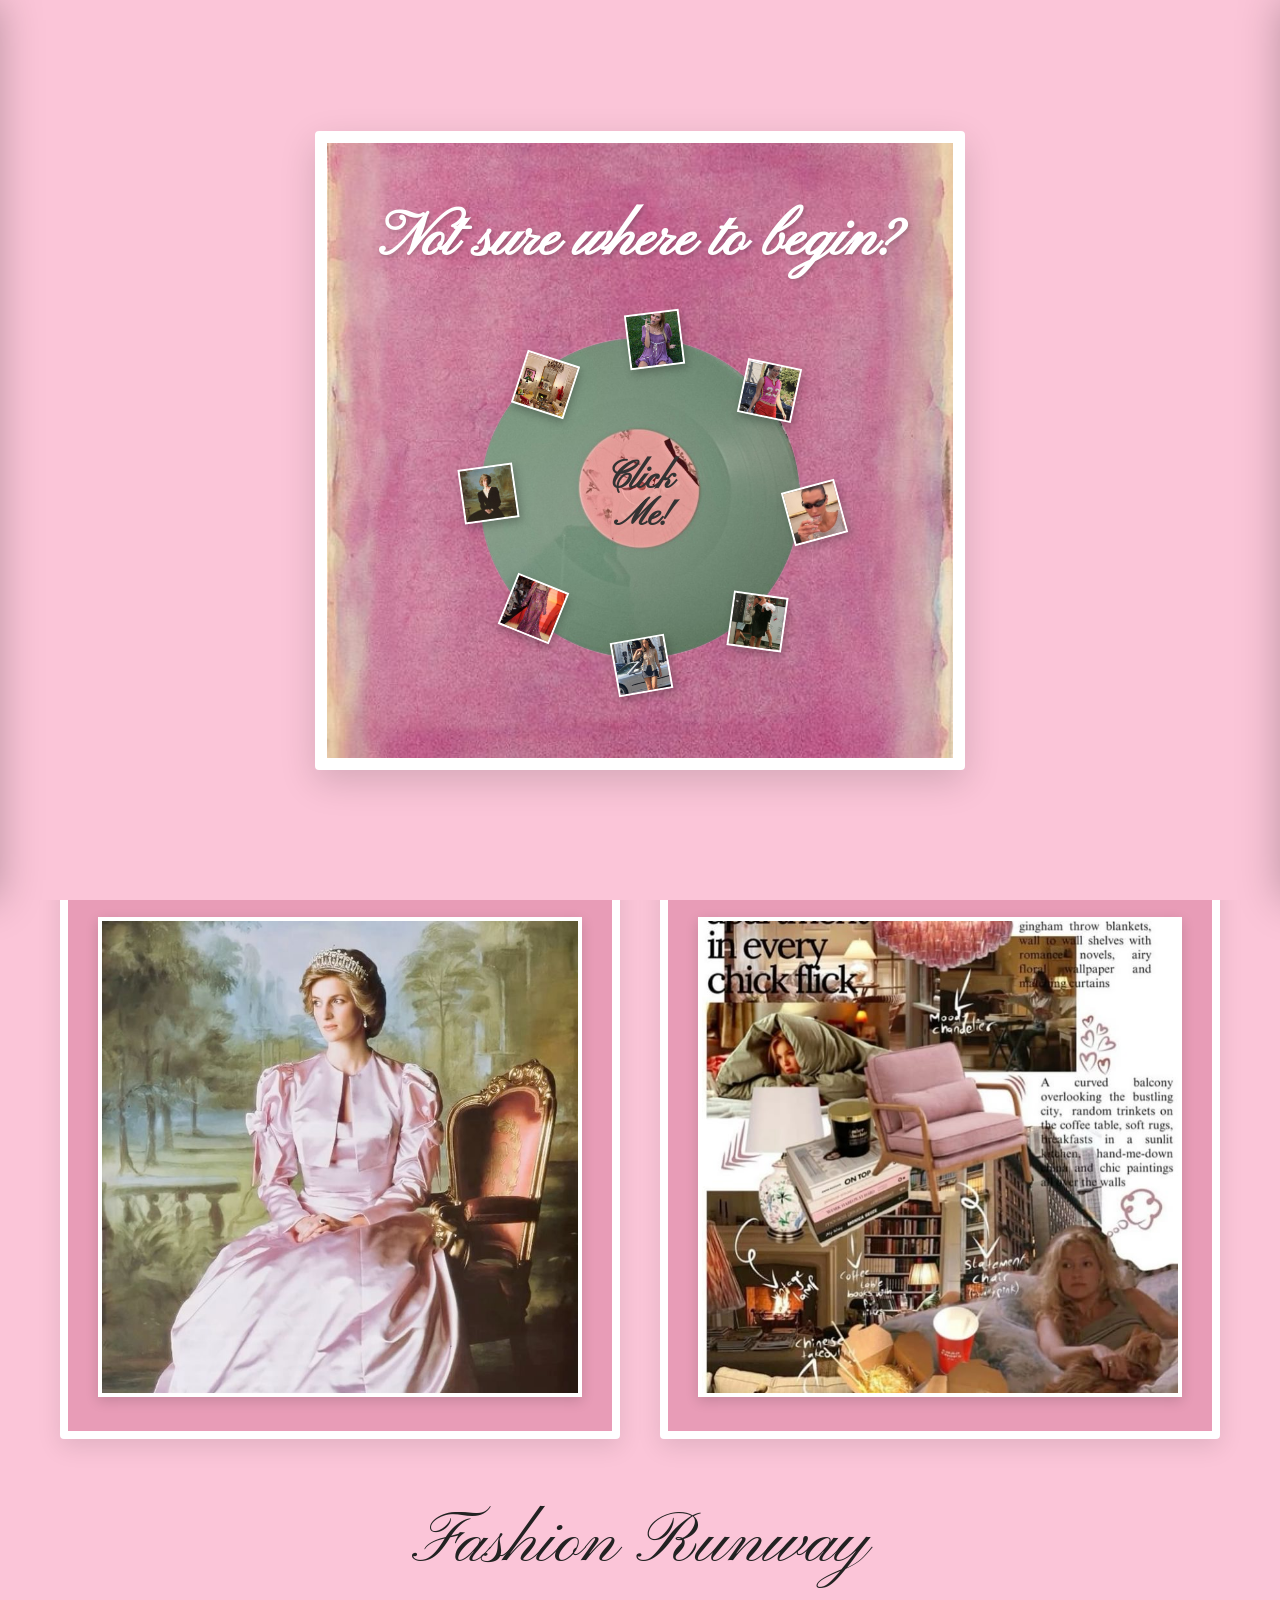
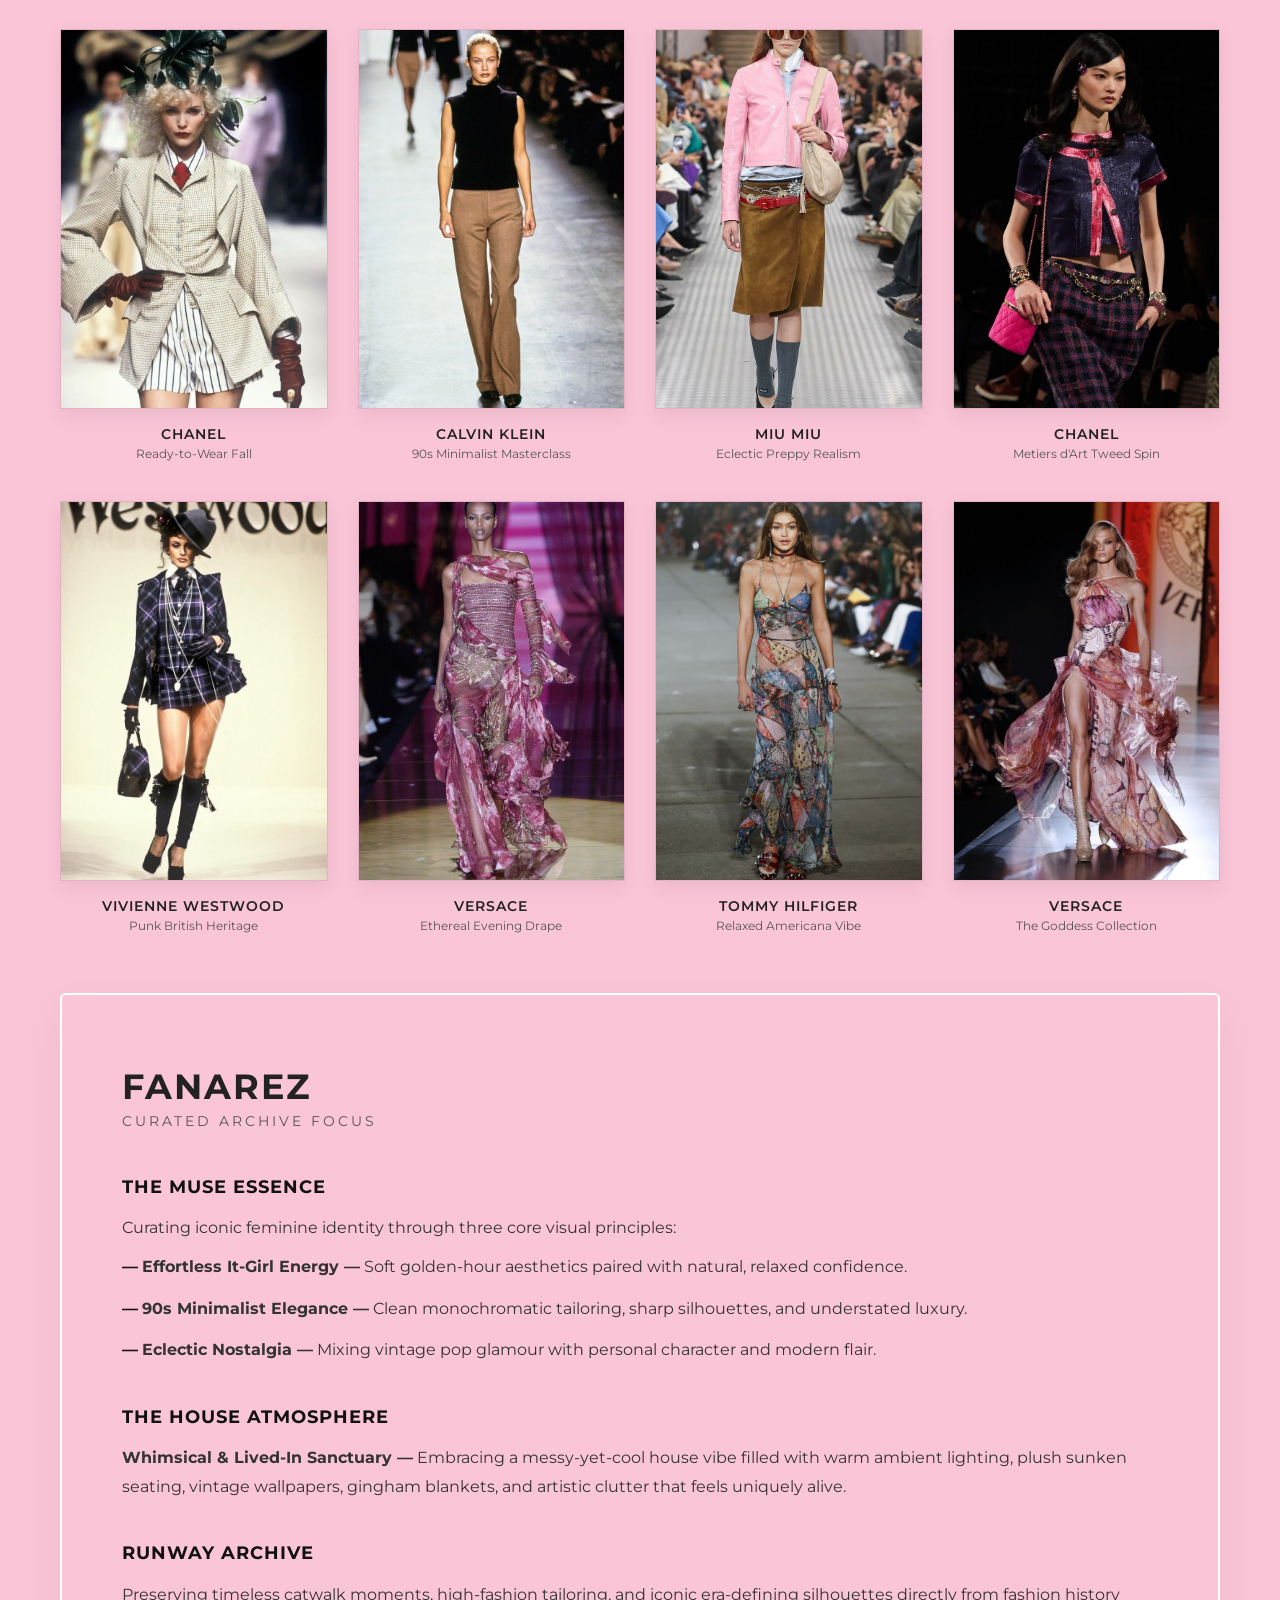
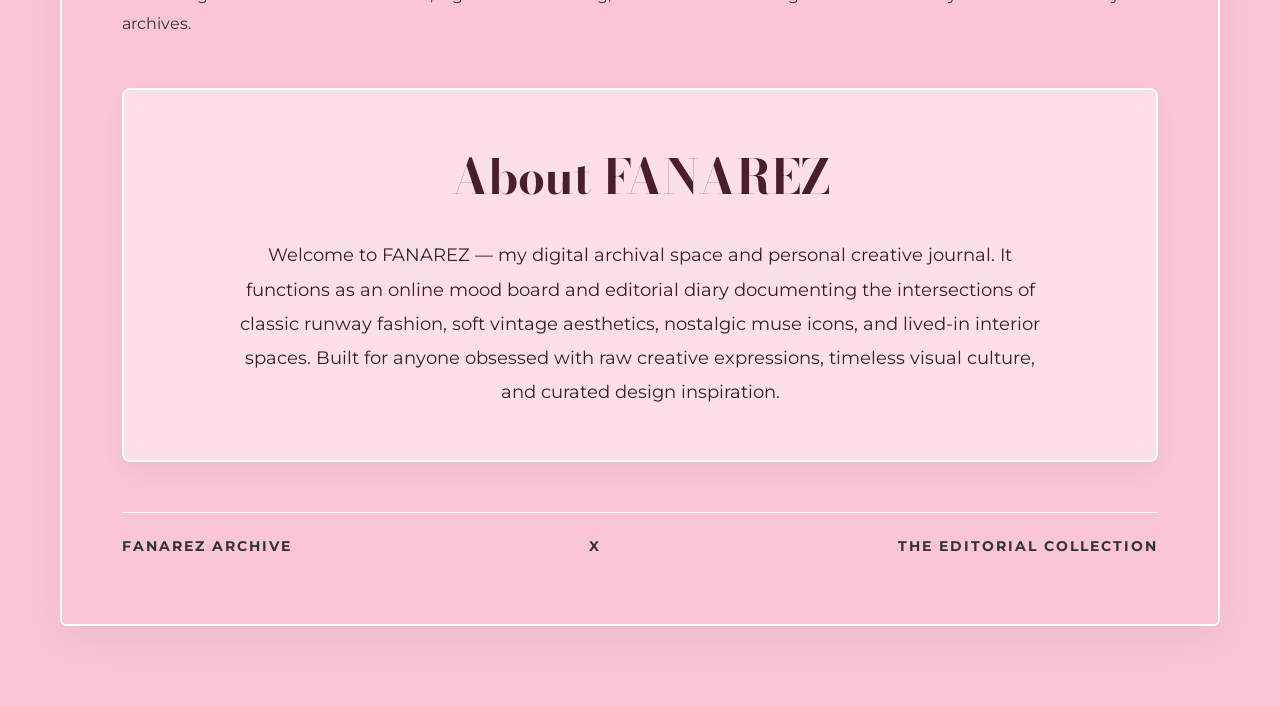
==== index.html @ e303f41b "Add files via upload fanarez website dreamweaver uploaded" ====
<!DOCTYPE html>
<html lang="en">
<head>
    <meta charset="UTF-8">
    <meta name="viewport" content="width=device-width, initial-scale=1.0">
    <title>FANAREZ | RUNWAY COLLECTION</title>
    
    <!-- Google Fonts for Editorial Aesthetic -->
    <link rel="preconnect" href="https://fonts.googleapis.com">
    <link rel="preconnect" href="https://fonts.gstatic.com" crossorigin>
    <link href="https://fonts.googleapis.com/css2?family=Bodoni+Moda:ital,opsz,wght@0,6..96,400;0,6..96,700;1,6..96,400&family=Montserrat:wght@300;400;500;600;700&family=Pinyon+Script&display=swap" rel="stylesheet">

    <style>
        /* ==========================================
           1. CORE STYLES & RESET
        ========================================== */
        * {
            box-sizing: border-box;
            margin: 0;
            padding: 0;
        }

        html {
            scroll-behavior: smooth;
        }

        body {
            background-color: #FBC5D8; /* Theme Pastel Pink */
            font-family: 'Montserrat', sans-serif;
            overflow-x: hidden;
            min-height: 100vh;
        }

        .hidden {
            opacity: 0 !important;
            pointer-events: none !important;
        }

        /* ==========================================
           2. INTRO / LANDING VIEW
        ========================================== */
        #intro-view {
            position: fixed;
            top: 0;
            left: 0;
            width: 100%;
            height: 100vh;
            background-color: #FBC5D8;
            display: flex;
            flex-direction: column;
            justify-content: center;
            align-items: center;
            z-index: 100;
            opacity: 1;
            transition: opacity 0.5s ease;
        }

        .intro-frame {
            background-image: url('img/9.jpg'); 
            background-size: cover;
            background-position: center;
            background-color: #E89CB7; 
            padding: 60px 40px;
            border-radius: 4px;
            box-shadow: 0 12px 36px rgba(0,0,0,0.15);
            text-align: center;
            display: flex;
            flex-direction: column;
            align-items: center;
            max-width: 650px;
            width: 90%;
            border: 12px solid #ffffff; 
        }

        .begin-text {
            font-family: 'Pinyon Script', cursive;
            font-size: 3.8rem;
            color: #ffffff;
            margin-bottom: 20px;
            text-shadow: 2px 2px 4px rgba(0, 0, 0, 0.2);
        }

        .vinyl-wrapper {
            position: relative;
            width: 320px;
            height: 320px;
            margin: 40px 0;
            display: flex;
            justify-content: center;
            align-items: center;
        }

        .vinyl-record-img {
            position: absolute;
            width: 100%;
            height: 100%;
            object-fit: contain;
            z-index: 2;
            pointer-events: none; 
        }

        .click-btn {
            position: absolute;
            z-index: 20; 
            width: 105px;
            height: 105px;
            background-color: transparent; 
            border: none;
            border-radius: 50%;
            font-family: 'Pinyon Script', cursive;
            font-size: 2.3rem;
            color: #333333;
            cursor: pointer;
            display: flex;
            justify-content: center;
            align-items: center;
            line-height: 1;
            font-weight: bold;
            transition: transform 0.2s ease;
        }

        .click-btn:hover {
            transform: scale(1.1) rotate(-5deg);
        }

        .circle-img {
            position: absolute;
            width: 55px; 
            height: 55px;
            object-fit: cover;
            border: 2px solid #ffffff;
            box-shadow: 2px 4px 8px rgba(0,0,0,0.25);
            z-index: 5; 
            pointer-events: none; 
        }

        .pos1 { top: -8%; left: 46%; transform: rotate(-7deg); }
        .pos2 { top: 8%; left: 82%; transform: rotate(12deg); }
        .pos3 { top: 46%; left: 96%; transform: rotate(-15deg); }
        .pos4 { top: 80%; left: 78%; transform: rotate(8deg); }
        .pos5 { top: 94%; left: 42%; transform: rotate(-10deg); }
        .pos6 { top: 76%; left: 8%; transform: rotate(22deg); }
        .pos7 { top: 40%; left: -6%; transform: rotate(-8deg); }
        .pos8 { top: 6%; left: 12%; transform: rotate(18deg); }

        /* ==========================================
           3. HOMEPAGE WEBSITE VIEW
        ========================================== */
        #homepage-view {
            width: 100%;
            max-width: 1200px;
            margin: 0 auto;
            padding: 40px 20px;
        }

        header {
            text-align: center;
            margin-bottom: 30px;
            position: sticky;
            top: 0;
            background-color: rgba(251, 197, 216, 0.95);
            padding: 15px 0;
            z-index: 90;
            backdrop-filter: blur(5px);
        }

        header h1 {
            font-size: 2.2rem;
            letter-spacing: 6px;
            color: #222222;
            margin-bottom: 15px;
            font-weight: 600;
        }

        nav ul {
            list-style: none;
            display: flex;
            justify-content: center;
            gap: 35px;
        }

        nav ul li a {
            text-decoration: none;
            color: #333333;
            font-weight: 600;
            font-size: 1.1rem;
            letter-spacing: 1px;
            transition: opacity 0.2s;
            cursor: pointer;
        }

        nav ul li a:hover {
            opacity: 0.6;
        }

        .slider-container {
            width: 100%;
            aspect-ratio: 16 / 9;
            max-height: 550px;
            overflow: hidden;
            position: relative;
            border: 10px solid #ffffff;
            box-shadow: 0 12px 35px rgba(0,0,0,0.12);
            background-color: #eaeaea;
            margin-top: 10px;
        }

        .slider-wrapper {
            display: flex;
            width: 300%;
            height: 100%;
            transition: transform 0.8s cubic-bezier(0.45, 0, 0.55, 1);
        }

        .slide {
            width: 33.333%;
            height: 100%;
            position: relative;
        }

        .slide img {
            width: 100%;
            height: 100%;
            object-fit: cover;
        }

        .slide-label {
            position: absolute;
            bottom: 30px;
            left: 30px;
            background-color: rgba(255, 255, 255, 0.9);
            padding: 10px 25px;
            font-size: 1.2rem;
            font-weight: 600;
            letter-spacing: 2px;
            color: #222222;
            text-transform: uppercase;
        }

        .slider-arrow {
            position: absolute;
            top: 50%;
            transform: translateY(-50%);
            background: rgba(255,255,255,0.75);
            border: none;
            width: 50px;
            height: 50px;
            border-radius: 50%;
            cursor: pointer;
            font-size: 1.5rem;
            display: flex;
            align-items: center;
            justify-content: center;
            transition: background 0.2s;
            z-index: 5;
        }

        .arrow-left { left: 20px; }
        .arrow-right { right: 20px; }

        /* ==========================================
           4. CHARACTER SELECT BLOCK (MUSE & HOUSE)
        ========================================== */
        .character-select-section {
            display: grid;
            grid-template-columns: 1fr 1fr;
            gap: 40px;
            margin-top: 50px;
            margin-bottom: 20px;
            scroll-margin-top: 100px;
        }

        .preview-box {
            background-color: #E89CB7; 
            border: 8px solid #ffffff;
            border-radius: 4px;
            padding: 30px;
            text-align: center;
            cursor: pointer;
            box-shadow: 0 8px 24px rgba(0,0,0,0.1);
            transition: transform 0.3s cubic-bezier(0.175, 0.885, 0.32, 1.275), box-shadow 0.3s ease;
        }

        .preview-box:hover {
            box-shadow: 0 16px 36px rgba(0,0,0,0.18);
        }
        .preview-box.box-muse:hover {
            transform: scale(1.03) rotate(-1.5deg);
        }
        .preview-box.box-house:hover {
            transform: scale(1.03) rotate(1.5deg);
        }

        .preview-title {
            font-family: 'Pinyon Script', cursive;
            font-size: 4rem;
            color: #ffffff;
            margin-bottom: 20px;
            text-shadow: 1px 2px 3px rgba(0,0,0,0.1);
        }

        .preview-main-img {
            width: 100%;
            height: 480px;
            object-fit: cover;
            border: 4px solid #ffffff;
            box-shadow: 0 4px 12px rgba(0,0,0,0.15);
        }

        /* ==========================================
           5. FASHION RUNWAY CHARACTER SELECTION
        ========================================== */
        .runway-section {
            margin-top: 60px;
            margin-bottom: 60px;
            text-align: center;
            scroll-margin-top: 100px;
        }

        .runway-main-title {
            font-family: 'Pinyon Script', cursive;
            font-size: 4.5rem;
            color: #222222;
            margin-bottom: 40px;
            font-weight: normal;
        }

        .runway-grid {
            display: grid;
            grid-template-columns: repeat(4, 1fr);
            gap: 30px;
            row-gap: 40px;
        }

        .runway-card {
            background-color: transparent;
            cursor: pointer;
            transition: transform 0.4s cubic-bezier(0.25, 1, 0.5, 1);
            position: relative;
        }

        .runway-card img {
            width: 100%;
            height: 380px;
            object-fit: cover;
            border: 1px solid rgba(0,0,0,0.1);
            box-shadow: 0 6px 18px rgba(0,0,0,0.08);
            transition: box-shadow 0.4s ease;
        }

        .runway-card-info {
            margin-top: 12px;
            text-align: center;
        }

        .runway-card-tag {
            font-family: 'Montserrat', sans-serif;
            font-size: 0.9rem;
            font-weight: 600;
            color: #222222;
            letter-spacing: 1px;
            text-transform: uppercase;
        }

        .runway-card-sub {
            font-family: 'Montserrat', sans-serif;
            font-size: 0.75rem;
            color: #555555;
            margin-top: 3px;
        }

        /* Hover animations */
        .runway-grid .runway-card:nth-child(odd):hover {
            transform: translateY(-15px) rotate(-2deg) scale(1.05);
            z-index: 10;
        }
        .runway-grid .runway-card:nth-child(even):hover {
            transform: translateY(-15px) rotate(2deg) scale(1.05);
            z-index: 10;
        }
        .runway-card:hover img {
            box-shadow: 0 20px 38px rgba(0,0,0,0.22);
        }

        /* ==========================================
           6. EDITORIAL CONCEPT SHEET (PINK BG + INSPO STATEMENT)
        ========================================== */
        .editorial-focus-card {
            background-color: #FBC5D8; /* Same background color as theme */
            border: 2px solid #ffffff;
            box-shadow: 0 16px 40px rgba(0,0,0,0.06);
            padding: 70px 60px;
            margin: 60px 0 40px 0;
            color: #222222;
            font-family: 'Montserrat', sans-serif;
            border-radius: 6px;
        }

        .editorial-title-header {
            margin-bottom: 40px;
        }

        .editorial-title-main {
            font-size: 2.2rem;
            font-weight: 700;
            letter-spacing: 2px;
            color: #222222;
            text-transform: uppercase;
        }

        .editorial-title-sub {
            font-size: 0.9rem;
            letter-spacing: 3px;
            color: #555555;
            text-transform: uppercase;
            margin-top: 4px;
        }

        .editorial-section-block {
            margin-bottom: 35px;
            font-size: 1.02rem;
            line-height: 1.8;
            color: #333333;
        }

        .editorial-section-block h4 {
            font-size: 1.15rem;
            font-weight: 700;
            color: #111111;
            margin-bottom: 10px;
            text-transform: uppercase;
            letter-spacing: 1px;
        }

        .editorial-bullets {
            list-style: none;
            margin-top: 10px;
        }

        .editorial-bullets li {
            position: relative;
            padding-left: 20px;
            margin-bottom: 12px;
        }

        .editorial-bullets li::before {
            content: "—";
            position: absolute;
            left: 0;
            color: #111111;
            font-weight: bold;
        }

        /* NEW: ABOUT FANAREZ STATEMENT BLOCK (MATCHING INSPO IMAGE) */
        .about-website-box {
            background-color: rgba(255, 255, 255, 0.45);
            backdrop-filter: blur(8px);
            border: 2px solid #ffffff;
            border-radius: 8px;
            padding: 50px 40px;
            text-align: center;
            margin-top: 50px;
            margin-bottom: 40px;
            box-shadow: 0 10px 25px rgba(0,0,0,0.05);
        }

        .about-website-title {
            font-family: 'Bodoni Moda', serif;
            font-size: 3rem;
            font-weight: 700;
            color: #4A1E2C; /* Elegant deep plum color complementary to pink */
            margin-bottom: 25px;
            letter-spacing: -0.5px;
        }

        .about-website-text {
            font-family: 'Montserrat', sans-serif;
            font-size: 1.1rem;
            color: #3A1C27;
            line-height: 1.95;
            max-width: 820px;
            margin: 0 auto;
            font-weight: 400;
        }

        .editorial-footer-bar {
            display: flex;
            justify-content: space-between;
            align-items: center;
            border-top: 1px solid #ffffff;
            padding-top: 25px;
            margin-top: 50px;
            font-size: 0.85rem;
            font-weight: 700;
            letter-spacing: 2px;
            text-transform: uppercase;
            color: #333333;
        }

        /* ==========================================
           7. POP-UP SLIDER DRAWERS (MUSE & HOUSE)
        ========================================== */
        .pop-drawer {
            position: fixed;
            top: 0;
            width: 420px;
            height: 100vh;
            background-image: url('img/9.jpg');
            background-size: cover;
            background-color: #FBC5D8;
            z-index: 200;
            box-shadow: 0 0 40px rgba(0,0,0,0.25);
            border-top: 12px solid #ffffff;
            border-bottom: 12px solid #ffffff;
            padding: 40px 25px;
            overflow-y: auto;
            transition: transform 0.5s cubic-bezier(0.77, 0, 0.175, 1);
        }

        #drawer-left {
            left: 0;
            border-right: 12px solid #ffffff;
            transform: translateX(-100%);
        }

        #drawer-right {
            right: 0;
            border-left: 12px solid #ffffff;
            transform: translateX(100%);
        }

        .pop-drawer.active {
            transform: translateX(0) !important;
        }

        .drawer-close {
            background: #ffffff;
            border: none;
            width: 35px;
            height: 35px;
            border-radius: 50%;
            font-weight: bold;
            cursor: pointer;
            margin-bottom: 20px;
            float: right;
            box-shadow: 0 2px 6px rgba(0,0,0,0.15);
        }

        .drawer-headline {
            font-family: 'Pinyon Script', cursive;
            font-size: 3rem;
            color: #222222;
            clear: both;
            margin-bottom: 30px;
            border-bottom: 2px dashed rgba(255, 255, 255, 0.5);
            padding-bottom: 10px;
        }

        .drawer-item-card {
            background-color: rgba(255, 255, 255, 0.9);
            border-radius: 4px;
            padding: 15px;
            margin-bottom: 25px;
            box-shadow: 0 4px 12px rgba(0,0,0,0.08);
            text-align: center;
        }

        .drawer-item-card img {
            width: 100%;
            height: 260px;
            object-fit: cover;
            border-radius: 2px;
            margin-bottom: 12px;
        }

        .drawer-item-name {
            font-weight: 600;
            font-size: 1.05rem;
            color: #222222;
            margin-bottom: 4px;
            letter-spacing: 0.5px;
        }

        .drawer-item-desc {
            font-size: 0.88rem;
            color: #666666;
            line-height: 1.4;
        }

        /* ==========================================
           8. EDITORIAL MAGAZINE MODAL POP-UP
        ========================================== */
        .magazine-modal {
            position: fixed;
            top: 0;
            left: 0;
            width: 100vw;
            height: 100vh;
            z-index: 300;
            display: flex;
            align-items: center;
            justify-content: center;
            opacity: 0;
            pointer-events: none;
            transition: opacity 0.4s cubic-bezier(0.25, 1, 0.5, 1);
        }

        .magazine-modal.open {
            opacity: 1;
            pointer-events: auto;
        }

        .magazine-container {
            background-color: #FAF6F0; 
            width: 92%;
            max-width: 1150px;
            height: 85vh;
            max-height: 800px;
            border: 1px solid #dcd1c4;
            box-shadow: 0 30px 70px rgba(0,0,0,0.35);
            position: relative;
            overflow: hidden;
            display: grid;
            grid-template-columns: 1.1fr 1fr;
        }

        .magazine-close-btn {
            position: absolute;
            top: 15px;
            right: 20px;
            background: rgba(0,0,0,0.05);
            border: none;
            font-size: 1.5rem;
            color: #111111;
            width: 40px;
            height: 40px;
            border-radius: 50%;
            cursor: pointer;
            z-index: 50;
            display: flex;
            align-items: center;
            justify-content: center;
            transition: background 0.2s;
        }
        .magazine-close-btn:hover {
            background: rgba(0,0,0,0.1);
        }

        .mag-left-page {
            position: relative;
            width: 100%;
            height: 100%;
            overflow: hidden;
            background-color: #111111;
            border-right: 1px solid rgba(0,0,0,0.1);
        }

        .mag-pic-large {
            width: 100%;
            height: 100%;
            object-fit: cover;
            display: block;
        }

        .mag-right-page {
            height: 100%;
            padding: 50px 45px;
            overflow-y: auto;
            display: flex;
            flex-direction: column;
            justify-content: space-between;
            position: relative;
            background: linear-gradient(to right, rgba(0,0,0,0.04) 0%, rgba(0,0,0,0) 6%);
        }

        .mag-header-meta {
            display: flex;
            justify-content: space-between;
            align-items: center;
            border-bottom: 1px solid #111111;
            padding-bottom: 8px;
            margin-bottom: 30px;
            font-size: 0.72rem;
            letter-spacing: 3px;
            text-transform: uppercase;
            color: #555555;
            font-weight: 600;
        }

        .mag-title-wrapper {
            margin-bottom: 25px;
        }

        .mag-sub-tag {
            font-size: 0.8rem;
            text-transform: uppercase;
            letter-spacing: 4px;
            color: #c58b9d;
            font-weight: 600;
            margin-bottom: 5px;
            display: block;
        }

        .mag-title {
            font-family: 'Bodoni Moda', serif;
            font-weight: 700;
            font-size: 3.4rem;
            color: #111111;
            line-height: 1.05;
            letter-spacing: -1px;
        }

        .mag-text-columns {
            font-family: 'Bodoni Moda', serif;
            font-size: 1.05rem;
            color: #222222;
            line-height: 1.7;
            column-count: 2;
            column-gap: 25px;
            text-align: justify;
            margin-bottom: 30px;
        }

        .mag-text-columns p::first-letter {
            font-family: 'Bodoni Moda', serif;
            font-size: 3.8rem;
            float: left;
            line-height: 0.8;
            padding-top: 4px;
            padding-right: 8px;
            font-weight: 700;
            color: #111111;
        }

        .mag-footer-meta {
            border-top: 1px solid rgba(0,0,0,0.1);
            padding-top: 15px;
            display: flex;
            justify-content: space-between;
            font-size: 0.68rem;
            letter-spacing: 1.5px;
            color: #888888;
            text-transform: uppercase;
        }

        #backdrop-overlay {
            position: fixed;
            top: 0;
            left: 0;
            width: 100vw;
            height: 100vh;
            background: rgba(0, 0, 0, 0.5);
            backdrop-filter: blur(2px);
            z-index: 150;
            display: none;
        }

        @media (max-width: 900px) {
            .runway-grid { grid-template-columns: repeat(2, 1fr); }
            .magazine-container {
                grid-template-columns: 1fr;
                height: 90vh;
                max-height: none;
                overflow-y: auto;
            }
            .mag-left-page { height: 350px; }
            .mag-right-page { height: auto; padding: 30px 25px; }
            .mag-text-columns { column-count: 1; }
            .mag-title { font-size: 2.5rem; }
            .editorial-focus-card { padding: 40px 25px; }
            .about-website-title { font-size: 2.2rem; }
            .about-website-box { padding: 30px 20px; }
        }
    </style>
</head>
<body>

    <!-- SECTION A: THE INTRO / LANDING VIEW -->
    <div id="intro-view">
        <div class="intro-frame">
            <h2 class="begin-text">Not sure where to begin?</h2>
            
            <div class="vinyl-wrapper">
                <img src="img/10.png" alt="Vinyl Green Record" class="vinyl-record-img">
                <button id="clickMe" class="click-btn">Click<br>Me!</button>
                
                <!-- Orbiting Miniatures -->
                <img src="img/1.jpg" alt="pic1" class="circle-img pos1">
                <img src="img/2.jpg" alt="pic2" class="circle-img pos2">
                <img src="img/3.jpg" alt="pic3" class="circle-img pos3">
                <img src="img/4.jpg" alt="pic4" class="circle-img pos4">
                <img src="img/5.jpg" alt="pic5" class="circle-img pos5">
                <img src="img/6.jpg" alt="pic6" class="circle-img pos6">
                <img src="img/7.jpg" alt="pic7" class="circle-img pos7">
                <img src="img/8.jpg" alt="pic8" class="circle-img pos8">
            </div>
        </div>
    </div>


    <!-- SECTION B: MAIN HOMEPAGE VIEW -->
    <div id="homepage-view">
        <header>
            <h1>FANAREZ</h1>
            <nav>
                <ul>
                    <li><a id="homeNavBtn">HOME</a></li>
                    <li><a href="#muse-section">MUSE</a></li>
                    <li><a href="#runway-section">RUNWAY</a></li>
                    <li><a href="#house-section">HOUSE</a></li>
                </ul>
            </nav>
        </header>

        <!-- Main Dynamic Slider Frame -->
        <div class="slider-container">
            <button class="slider-arrow arrow-left" id="prevSlide">&#10094;</button>
            <button class="slider-arrow arrow-right" id="nextSlide">&#10095;</button>
            
            <div class="slider-wrapper" id="sliderWrapper">
                <div class="slide">
                    <img src="img/11.jpg" alt="House Concept Banner">
                    <div class="slide-label">House</div>
                </div>
                <div class="slide">
                    <img src="img/12.jpg" alt="Muse Concept Banner">
                    <div class="slide-label">Muse</div>
                </div>
                <div class="slide">
                    <img src="img/13.jpg" alt="Runway Concept Banner">
                    <div class="slide-label">Runway</div>
                </div>
            </div>
        </div>

        <!-- CHARACTER SELECT BLOCK LINKED BELOW SLIDER -->
        <section class="character-select-section" id="muse-section">
            <div class="preview-box box-muse" id="trigger-muse">
                <h3 class="preview-title">Muse</h3>
                <img src="img/14.jpg" alt="Main Muse Inspo Pic" class="preview-main-img">
            </div>

            <div class="preview-box box-house" id="trigger-house" id="house-section">
                <h3 class="preview-title">House</h3>
                <img src="img/15.jpg" alt="Main House Inspo Pic" class="preview-main-img">
            </div>
        </section>

        <!-- FASHION RUNWAY 8-PICTURE ARCADE GRID -->
        <section class="runway-section" id="runway-section">
            <h2 class="runway-main-title">Fashion Runway</h2>
            
            <div class="runway-grid">
                <!-- Card 1 (31.jpg) -->
                <div class="runway-card" onclick="openMagazine(1)">
                    <img src="img/31.jpg" alt="Chanel Gingham Look">
                    <div class="runway-card-info">
                        <div class="runway-card-tag">Chanel</div>
                        <div class="runway-card-sub">Ready-to-Wear Fall</div>
                    </div>
                </div>

                <!-- Card 2 (30.jpg) -->
                <div class="runway-card" onclick="openMagazine(2)">
                    <img src="img/30.jpg" alt="Calvin Klein Minimalist Look">
                    <div class="runway-card-info">
                        <div class="runway-card-tag">Calvin Klein</div>
                        <div class="runway-card-sub">90s Minimalist Masterclass</div>
                    </div>
                </div>

                <!-- Card 3 (29.jpg) -->
                <div class="runway-card" onclick="openMagazine(3)">
                    <img src="img/29.jpg" alt="Miu Miu Preppy Look">
                    <div class="runway-card-info">
                        <div class="runway-card-tag">Miu Miu</div>
                        <div class="runway-card-sub">Eclectic Preppy Realism</div>
                    </div>
                </div>

                <!-- Card 4 (28.jpg) -->
                <div class="runway-card" onclick="openMagazine(4)">
                    <img src="img/28.jpg" alt="Chanel Cropped Tweed Look">
                    <div class="runway-card-info">
                        <div class="runway-card-tag">Chanel</div>
                        <div class="runway-card-sub">Metiers d'Art Tweed Spin</div>
                    </div>
                </div>

                <!-- Card 5 (27.jpg) -->
                <div class="runway-card" onclick="openMagazine(5)">
                    <img src="img/27.jpg" alt="Vivienne Westwood Tartan Look">
                    <div class="runway-card-info">
                        <div class="runway-card-tag">Vivienne Westwood</div>
                        <div class="runway-card-sub">Punk British Heritage</div>
                    </div>
                </div>

                <!-- Card 6 (19.jpg) -->
                <div class="runway-card" onclick="openMagazine(6)">
                    <img src="img/19.jpg" alt="Versace Chiffon Look">
                    <div class="runway-card-info">
                        <div class="runway-card-tag">Versace</div>
                        <div class="runway-card-sub">Ethereal Evening Drape</div>
                    </div>
                </div>

                <!-- Card 7 (21.jpg) -->
                <div class="runway-card" onclick="openMagazine(7)">
                    <img src="img/21.jpg" alt="Tommy Hilfiger Patchwork Look">
                    <div class="runway-card-info">
                        <div class="runway-card-tag">Tommy Hilfiger</div>
                        <div class="runway-card-sub">Relaxed Americana Vibe</div>
                    </div>
                </div>

                <!-- Card 8 (32.jpg) -->
                <div class="runway-card" onclick="openMagazine(8)">
                    <img src="img/32.jpg" alt="Versace Silk Gown Look">
                    <div class="runway-card-info">
                        <div class="runway-card-tag">Versace</div>
                        <div class="runway-card-sub">The Goddess Collection</div>
                    </div>
                </div>
            </div>
        </section>

        <!-- EDITORIAL CONCEPT SHEET SECTION -->
        <section class="editorial-focus-card">
            <div class="editorial-title-header">
                <h2 class="editorial-title-main">FANAREZ</h2>
                <div class="editorial-title-sub">CURATED ARCHIVE FOCUS</div>
            </div>

            <!-- Muse Summary -->
            <div class="editorial-section-block">
                <h4>THE MUSE ESSENCE</h4>
                <p>Curating iconic feminine identity through three core visual principles:</p>
                <ul class="editorial-bullets">
                    <li><strong>Effortless It-Girl Energy —</strong> Soft golden-hour aesthetics paired with natural, relaxed confidence.</li>
                    <li><strong>90s Minimalist Elegance —</strong> Clean monochromatic tailoring, sharp silhouettes, and understated luxury.</li>
                    <li><strong>Eclectic Nostalgia —</strong> Mixing vintage pop glamour with personal character and modern flair.</li>
                </ul>
            </div>

            <!-- House Inspo Summary -->
            <div class="editorial-section-block">
                <h4>THE HOUSE ATMOSPHERE</h4>
                <p><strong>Whimsical & Lived-In Sanctuary —</strong> Embracing a messy-yet-cool house vibe filled with warm ambient lighting, plush sunken seating, vintage wallpapers, gingham blankets, and artistic clutter that feels uniquely alive.</p>
            </div>

            <!-- Runway Archive Summary (NO TAGS OR HASHTAGS) -->
            <div class="editorial-section-block">
                <h4>RUNWAY ARCHIVE</h4>
                <p>Preserving timeless catwalk moments, high-fashion tailoring, and iconic era-defining silhouettes directly from fashion history archives.</p>
            </div>

            <!-- ABOUT FANAREZ STATEMENT BOX (BASED ON YOUR INSPO PHOTO) -->
            <div class="about-website-box">
                <h3 class="about-website-title">About FANAREZ</h3>
                <p class="about-website-text">
                    Welcome to FANAREZ — my digital archival space and personal creative journal. It functions as an online mood board and editorial diary documenting the intersections of classic runway fashion, soft vintage aesthetics, nostalgic muse icons, and lived-in interior spaces. Built for anyone obsessed with raw creative expressions, timeless visual culture, and curated design inspiration.
                </p>
            </div>

            <!-- Bottom Editorial Credit Signature -->
            <div class="editorial-footer-bar">
                <span>FANAREZ ARCHIVE</span>
                <span>X</span>
                <span>THE EDITORIAL COLLECTION</span>
            </div>
        </section>
    </div>

    <!-- BACKDROP OVERLAY -->
    <div id="backdrop-overlay"></div>

    <!-- Left Drawer Pop-up: Muses Display List -->
    <div class="pop-drawer" id="drawer-left">
        <button class="drawer-close" id="close-left">&times;</button>
        <h3 class="drawer-headline">The Muses</h3>
        <div class="drawer-item-card">
            <img src="img/5.jpg" alt="Cindy Kimberly">
            <h4 class="drawer-item-name">Cindy Kimberly</h4>
            <p class="drawer-item-desc">Effortless it-girl energy with a dreamy, golden-hour aesthetic.</p>
        </div>
        <div class="drawer-item-card">
            <img src="img/7.jpg" alt="Princess Diana">
            <h4 class="drawer-item-name">Princess Diana</h4>
            <p class="drawer-item-desc">Timeless class, iconic street style, and pure royal grace.</p>
        </div>
        <div class="drawer-item-card">
            <img src="img/33.jpg" alt="Carolyn Bessette">
            <h4 class="drawer-item-name">Carolyn Bessette</h4>
            <p class="drawer-item-desc">Ultimate 90s minimalism. Clean silhouettes and chic simplicity.</p>
        </div>
        <div class="drawer-item-card">
            <img src="img/2.jpg" alt="Addison Rae">
            <h4 class="drawer-item-name">Addison Rae</h4>
            <p class="drawer-item-desc">Modern pop glamour mixed with playful retro fashion vibes.</p>
        </div>
    </div>

    <!-- Right Drawer Pop-up: House Inspiration Display List -->
    <div class="pop-drawer" id="drawer-right">
        <button class="drawer-close" id="close-right">&times;</button>
        <h3 class="drawer-headline">House Inspo</h3>
        <div class="drawer-item-card">
            <img src="img/8.jpg" alt="Gorgeous Closet">
            <h4 class="drawer-item-name">Gorgeous Closet</h4>
            <p class="drawer-item-desc">A moody, dream wardrobe room filled with warm ambient lighting.</p>
        </div>
        <div class="drawer-item-card">
            <img src="img/16.jpg" alt="Stunning Living Room">
            <h4 class="drawer-item-name">Stunning Living Room</h4>
            <p class="drawer-item-desc">Plush sunken seating arrangement layered with soft chic textures.</p>
        </div>
        <div class="drawer-item-card">
            <img src="img/18.jpg" alt="Cozy Bedroom">
            <h4 class="drawer-item-name">Cozy Bedroom</h4>
            <p class="drawer-item-desc">Charming wallpaper, vintage trinkets, and warm gingham blankets.</p>
        </div>
        <div class="drawer-item-card">
            <img src="img/17.jpg" alt="Living Room">
            <h4 class="drawer-item-name">Living Room</h4>
            <p class="drawer-item-desc">Retro chic setups with custom pastel accents and sunlit spaces.</p>
        </div>
    </div>

    <!-- EDITORIAL MAGAZINE SPREAD MODAL POPUP -->
    <div class="magazine-modal" id="magazineModal">
        <div class="magazine-container">
            <button class="magazine-close-btn" id="closeMagazine">&times;</button>
            
            <!-- Left Page: Visual Showcase -->
            <div class="mag-left-page">
                <img src="img/31.jpg" alt="Featured Editorial Large" class="mag-pic-large" id="magImgLarge">
            </div>

            <!-- Right Page: Editorial Content -->
            <div class="mag-right-page">
                <div class="mag-header-meta">
                    <span>FANAREZ EDITORIAL</span>
                    <span id="magIssueNum">ISSUE NO. 04</span>
                </div>
                
                <div class="mag-title-wrapper">
                    <span class="mag-sub-tag" id="magSubTag">RUNWAY IN FOCUS</span>
                    <h2 class="mag-title" id="magTitle">Chanel</h2>
                </div>
                
                <div class="mag-text-columns" id="magText"></div>

                <div class="mag-footer-meta">
                    <span>VOL. XXVI // MC112</span>
                    <span>PAGE 47</span>
                </div>
            </div>
        </div>
    </div>

    <!-- JAVASCRIPT SYSTEM ENGINE -->
    <script>
        // --- 1. View Transition Controller ---
        const clickMeBtn = document.getElementById('clickMe');
        const homeNavBtn = document.getElementById('homeNavBtn');
        const introView = document.getElementById('intro-view');

        clickMeBtn.addEventListener('click', () => {
            introView.classList.add('hidden');
            setTimeout(() => { introView.style.display = 'none'; }, 500);
        });

        homeNavBtn.addEventListener('click', (e) => {
            e.preventDefault();
            introView.style.display = 'flex';
            requestAnimationFrame(() => { introView.classList.remove('hidden'); });
        });

        // --- 2. Dynamic Header Slider Engine ---
        const wrapper = document.getElementById('sliderWrapper');
        const prevBtn = document.getElementById('prevSlide');
        const nextBtn = document.getElementById('nextSlide');
        let currentIdx = 0;
        const totalSlides = 3;

        function updateSliderPosition() { wrapper.style.transform = `translateX(-${currentIdx * 33.333}%)`; }

        nextBtn.addEventListener('click', () => { currentIdx = (currentIdx + 1) % totalSlides; updateSliderPosition(); });
        prevBtn.addEventListener('click', () => { currentIdx = (currentIdx - 1 + totalSlides) % totalSlides; updateSliderPosition(); });
        setInterval(() => { currentIdx = (currentIdx + 1) % totalSlides; updateSliderPosition(); }, 4000);

        // --- 3. Drawer Pop-Up Controller Engine ---
        const triggerMuse = document.getElementById('trigger-muse');
        const triggerHouse = document.getElementById('trigger-house');
        const drawerLeft = document.getElementById('drawer-left');
        const drawerRight = document.getElementById('drawer-right');
        const closeLeft = document.getElementById('close-left');
        const closeRight = document.getElementById('close-right');
        const overlay = document.getElementById('backdrop-overlay');

        triggerMuse.addEventListener('click', () => {
            drawerLeft.classList.add('active');
            overlay.style.display = 'block';
        });

        triggerHouse.addEventListener('click', () => {
            drawerRight.classList.add('active');
            overlay.style.display = 'block';
        });

        function closeAllDrawers() {
            drawerLeft.classList.remove('active');
            drawerRight.classList.remove('active');
            overlay.style.display = 'none';
            document.getElementById('magazineModal').classList.remove('open');
        }

        closeLeft.addEventListener('click', closeAllDrawers);
        closeRight.addEventListener('click', closeAllDrawers);
        overlay.addEventListener('click', closeAllDrawers);

        // --- 4. Magazine Editorial Interactive Dataset Matrix ---
        const magazineData = {
            1: {
                title: "Chanel",
                subTag: "FALL READY-TO-WEAR",
                issue: "ISSUE NO. 12",
                largeImg: "img/31.jpg",
                text: "Subverting traditional menswear rules, this season places an oversized neutral gingham blazer over matching vertical-striped dynamic shorts. The aesthetic is accentuated by tailored leather gloves and a striking avant-garde woodland leaf headpiece that perfectly captures Karl Lagerfeld's whimsical, signature runway design flair."
            },
            2: {
                title: "Calvin Klein",
                subTag: "MINIMALIST ERA",
                issue: "ISSUE NO. 09",
                largeImg: "img/30.jpg",
                text: "An absolute masterclass in 90s minimalism and effortless clean lines. This presentation showcases supermodel Carolyn Murphy walking a stripped-back profile look consisting of an elegant sleeveless knit black turtleneck paired seamlessly with structural taupe trousers. It stands grounded deeply in premium textiles and sleek silhouettes free from unnecessary noise."
            },
            3: {
                title: "Miu Miu",
                subTag: "PREPPY REALISM",
                issue: "ISSUE NO. 14",
                largeImg: "img/29.jpg",
                text: "Playful preppy styling rules get completely mixed up with unexpected, high-contrast textures on the runway. A glossy, bubblegum-pink patent leather zip-jacket breaks up the structure of a raw brown suede wrap skirt. The styling profile is accented beautifully with vintage statement gemstone belts, oversized tortoiseshell eyewear, high knit socks, and sharp pointed-toe pumps."
            },
            4: {
                title: "Chanel",
                subTag: "MÉTIERS D'ART",
                issue: "ISSUE NO. 21",
                largeImg: "img/28.jpg",
                text: "Reimagining heritage tweed elements into a modern youth capsule. This presentation infuses vibrant glamour by tailoring a shimmering navy cropped knit button-down beautifully framed with rich metallic pink trim borders. The look is layered with signature multi-strand gold waist chains, bold cuff bracelets, and a coordinating hot pink quilted mini bag."
            },
            5: {
                title: "Vivienne Westwood",
                subTag: "BRITISH HERITAGE",
                issue: "ISSUE NO. 07",
                largeImg: "img/27.jpg",
                text: "Brilliant punk-couture execution playing heavily on traditional British structural dress codes. Layered beautifully with sharp purple tartan check blazers, a matching pleated schoolgirl mini-skirt, and an asymmetrical felt fedora hat. The assembly is finished rebelliously with multi-tiered pearls, leather gloves, and dramatic tasselled knee-high socks."
            },
            6: {
                title: "Versace",
                subTag: "EVENING GLAMOUR",
                issue: "ISSUE NO. 18",
                largeImg: "img/19.jpg",
                text: "Fluid, ultra-feminine evening elegance commands the floor space. Liya Kebede moves beautifully in a sheer, asymmetric rose chiffon gown interwoven intricately with delicate gold accent stitching profiles. The sweeping silhouette features wrapped arm trails and layered gathering lines that catch kinetic airflow beautifully during the walk."
            },
            7: {
                title: "Tommy Hilfiger",
                subTag: "AMERICANA VIBES",
                issue: "ISSUE NO. 05",
                largeImg: "img/21.jpg",
                text: "The absolute epitome of laidback, festival-ready classic style presentation. Gigi Hadid walks the runway in a lightweight, flowing maxi slip dress assembled out of eclectic bandana patterns and multi-toned patchwork prints. The look is styled effortlessly with double-strap sandals, layered velvet choker necklines, and relaxed summer ease."
            },
            8: {
                title: "Versace",
                subTag: "THE GODDESS CAPSULE",
                issue: "ISSUE NO. 11",
                largeImg: "img/32.jpg",
                text: "A striking manifestation of high-glamour runway power walks and high-fashion dominance. Anna Selezneva rules the floor wearing a fluid, single-shoulder silk chiffon gown featuring geometric sunburst and signature graphic line arrangements. It is cut high with a daring thigh slit and a billowing translucent cape overlay that catches the set lighting perfectly."
            }
        };

        const magModal = document.getElementById('magazineModal');
        const magTitle = document.getElementById('magTitle');
        const magSubTag = document.getElementById('magSubTag');
        const magIssueNum = document.getElementById('magIssueNum');
        const magText = document.getElementById('magText');
        const magImgLarge = document.getElementById('magImgLarge');
        const closeMagazine = document.getElementById('closeMagazine');

        function openMagazine(id) {
            const data = magazineData[id];
            if (!data) return;

            magTitle.innerText = data.title;
            magSubTag.innerText = data.subTag;
            magIssueNum.innerText = data.issue;
            
            magText.innerHTML = `<p>${data.text}</p>`;
            magImgLarge.src = data.largeImg;

            magModal.classList.add('open');
            overlay.style.display = 'block';
        }

        closeMagazine.addEventListener('click', closeAllDrawers);
    </script>
</body>
</html>
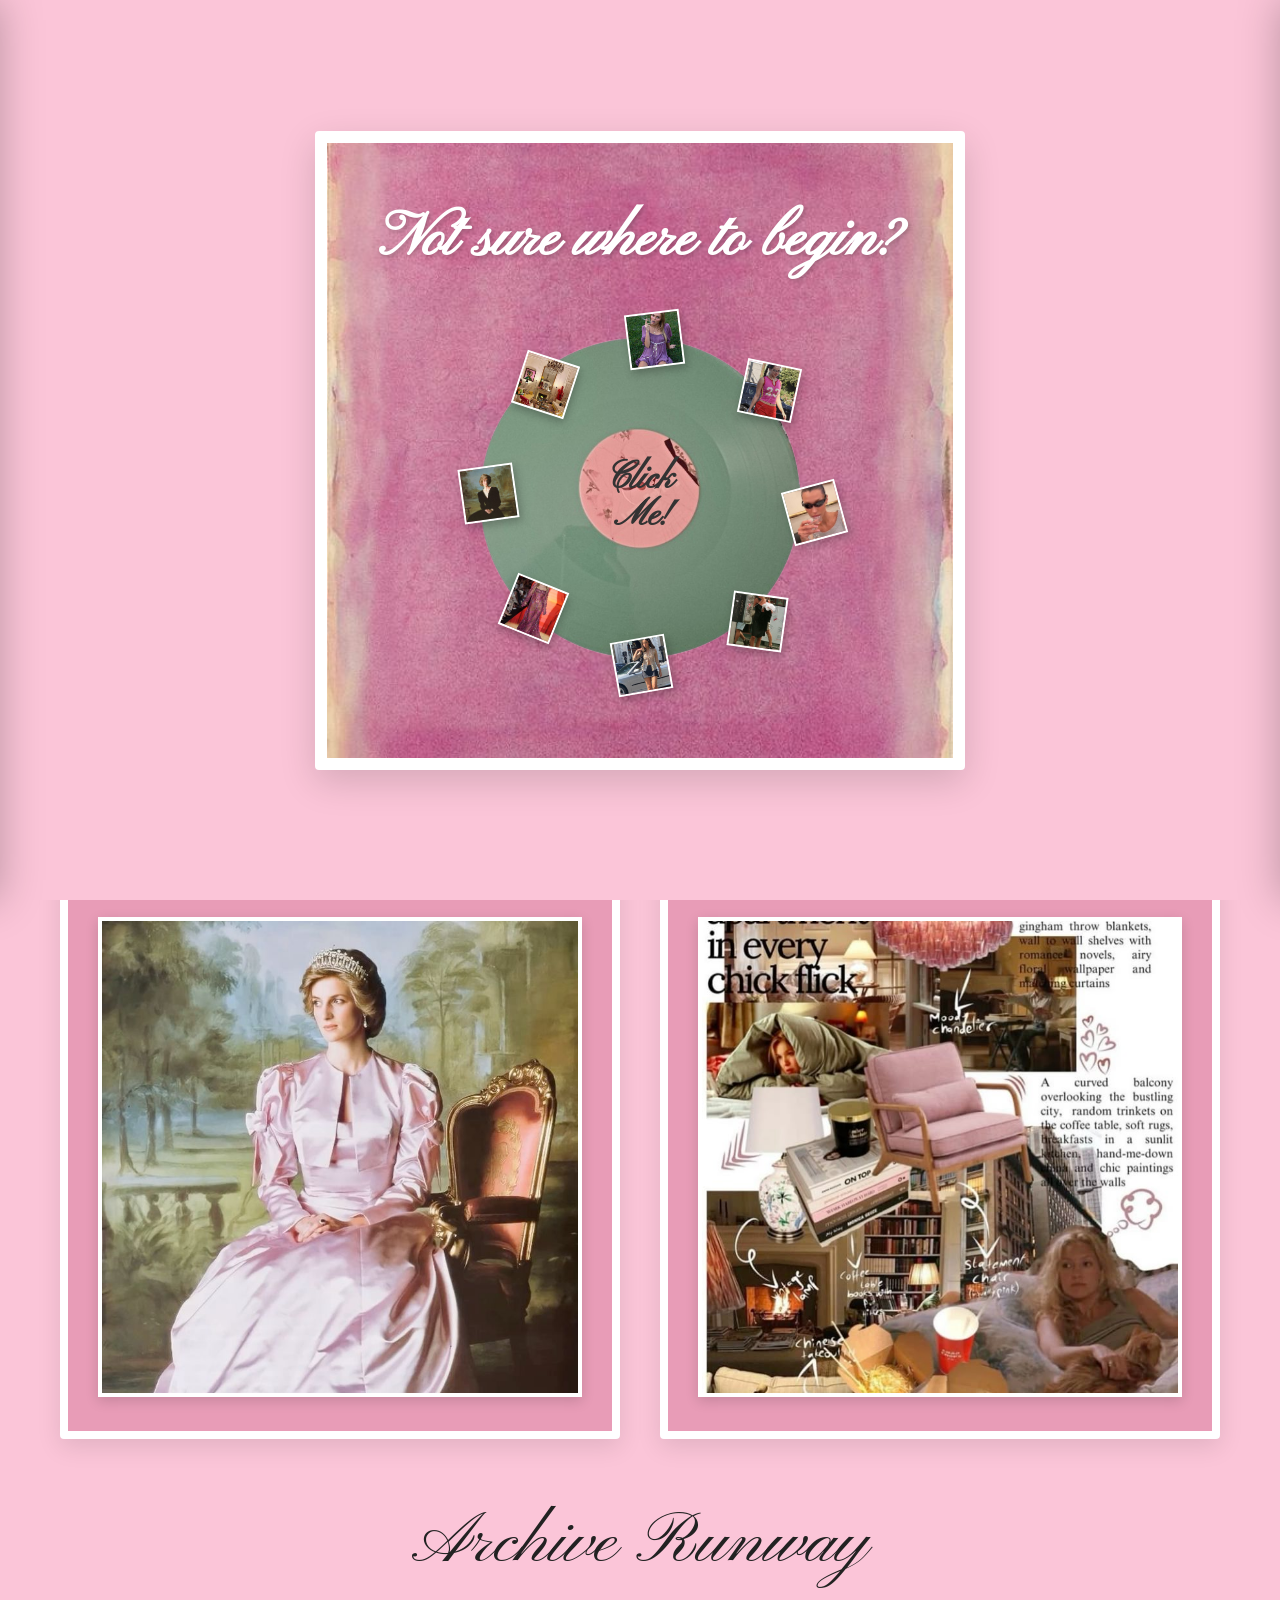
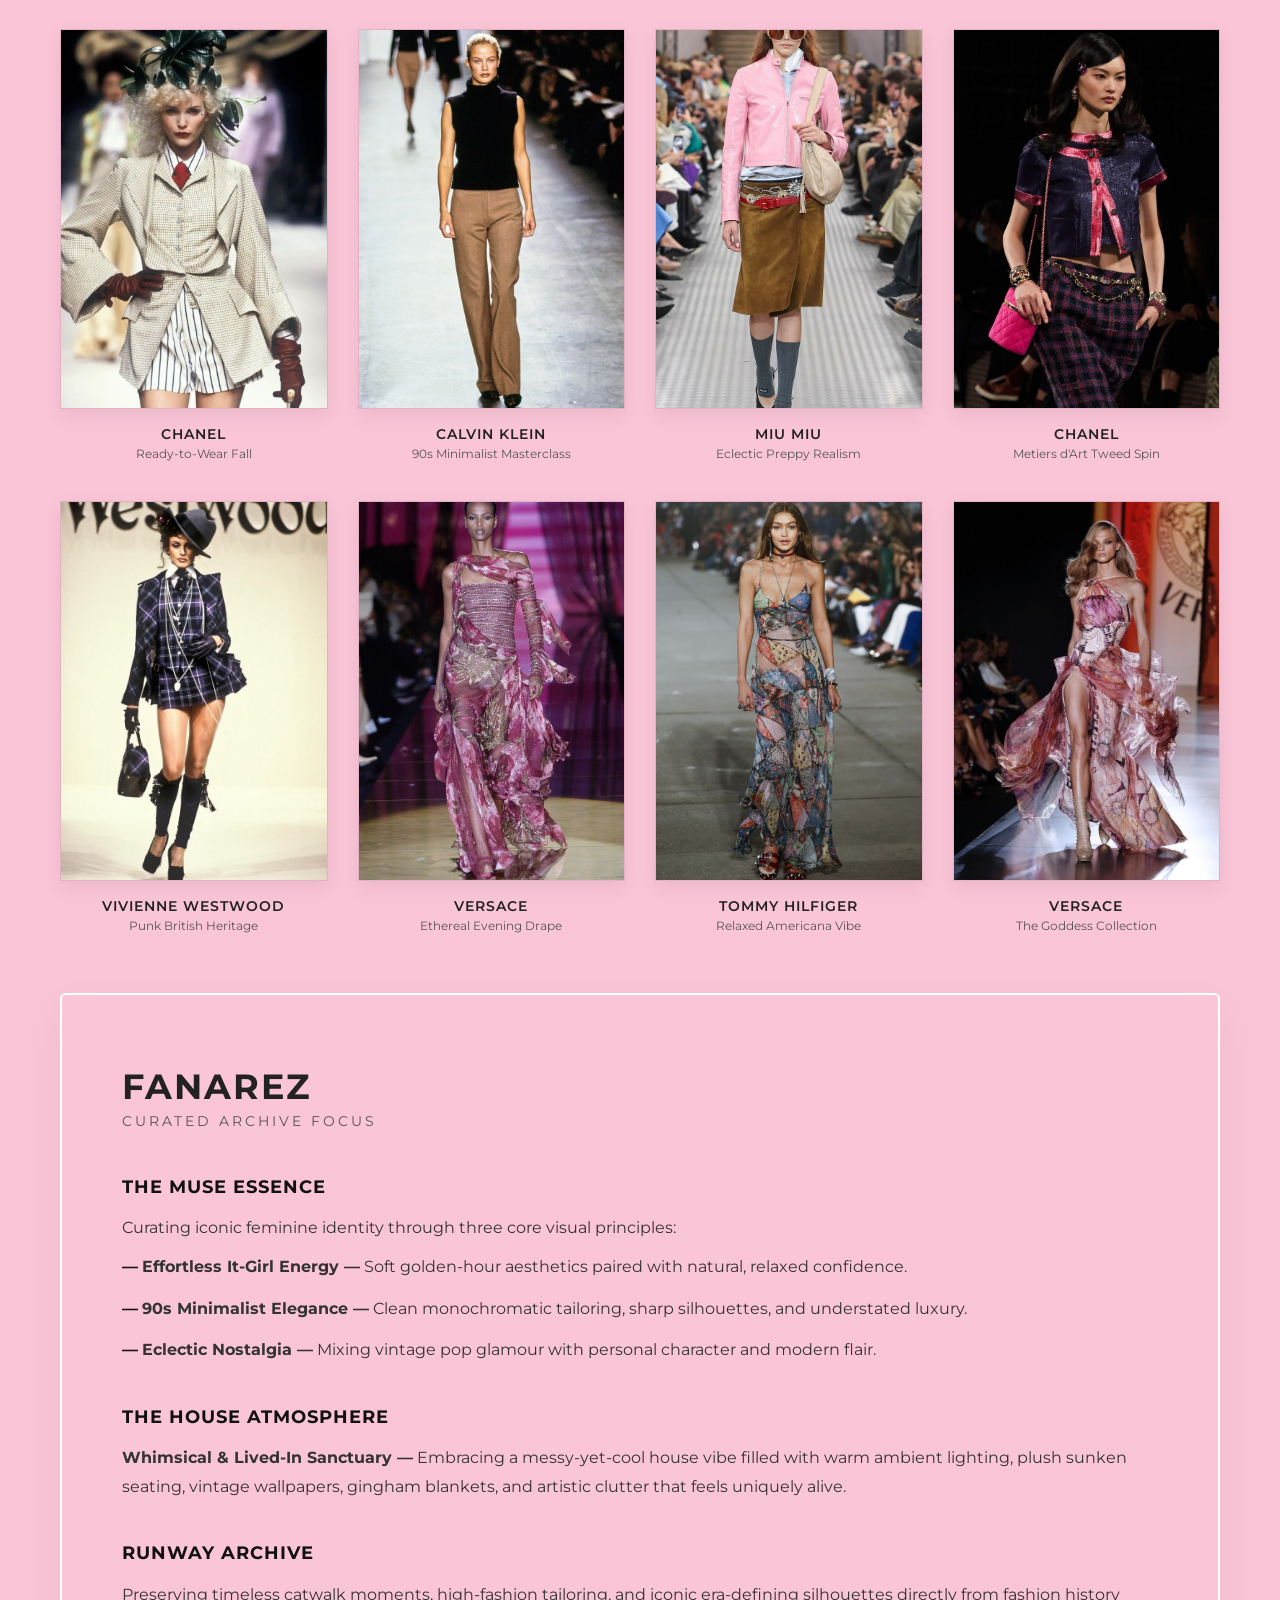
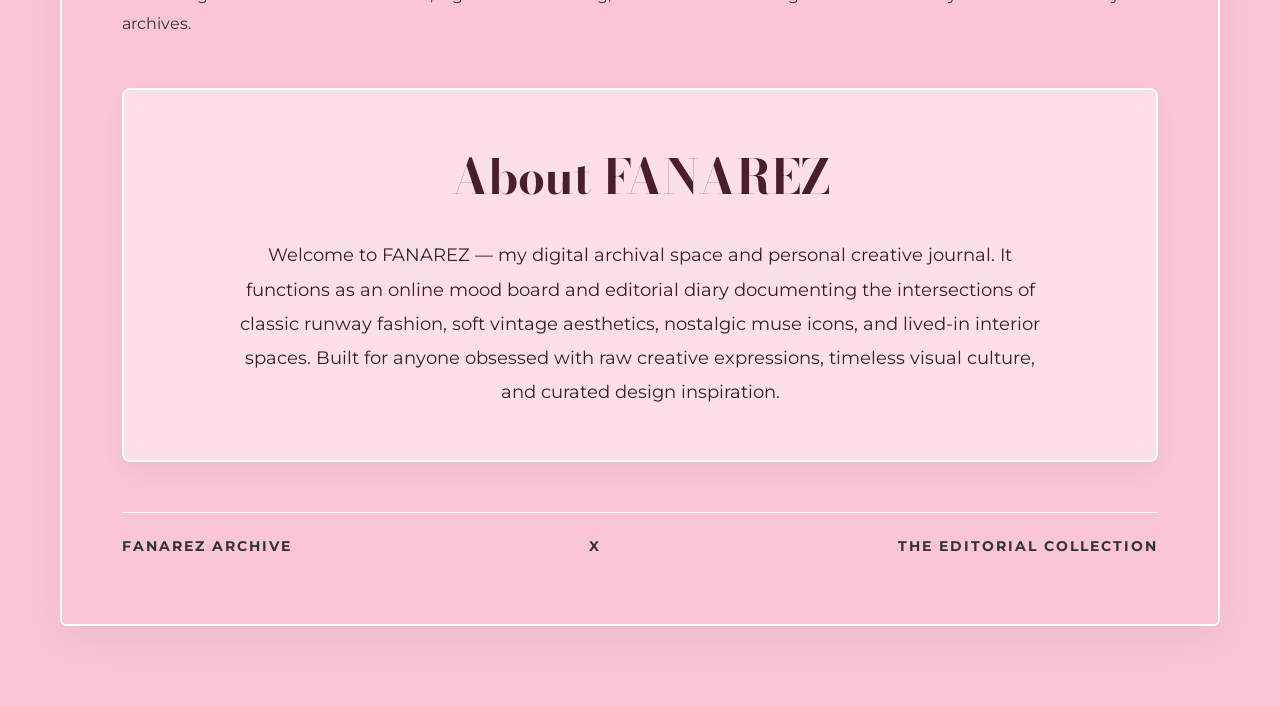
==== commit abd2daae: "Update print statement from 'Hello' to 'Goodbye'" ====
--- a/index.html
+++ b/index.html
@@ -846,9 +846,9 @@
             </div>
         </section>
 
-        <!-- FASHION RUNWAY 8-PICTURE ARCADE GRID -->
+        <!-- Archive Runway 8-PICTURE ARCADE GRID -->
         <section class="runway-section" id="runway-section">
-            <h2 class="runway-main-title">Fashion Runway</h2>
+            <h2 class="runway-main-title">Archive Runway</h2>
             
             <div class="runway-grid">
                 <!-- Card 1 (31.jpg) -->
@@ -1206,4 +1206,4 @@
         closeMagazine.addEventListener('click', closeAllDrawers);
     </script>
 </body>
-</html>+</html>
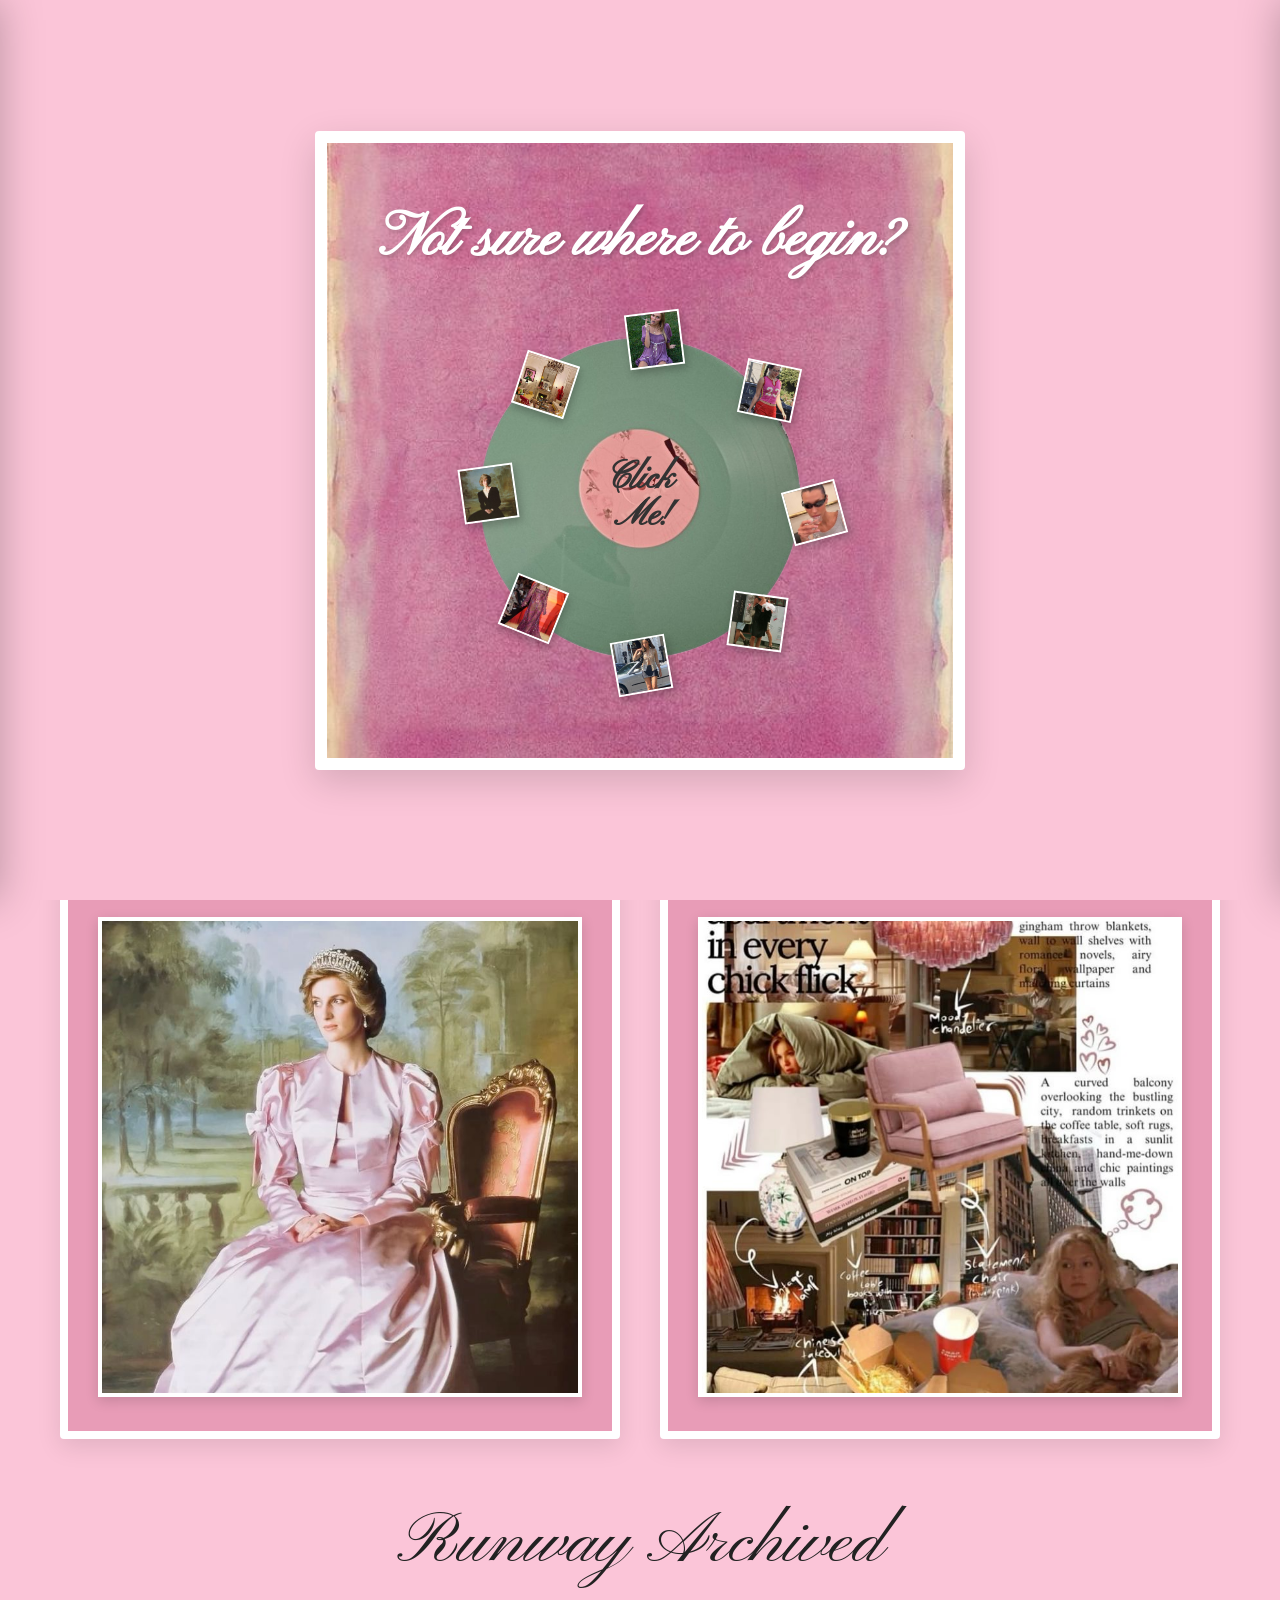
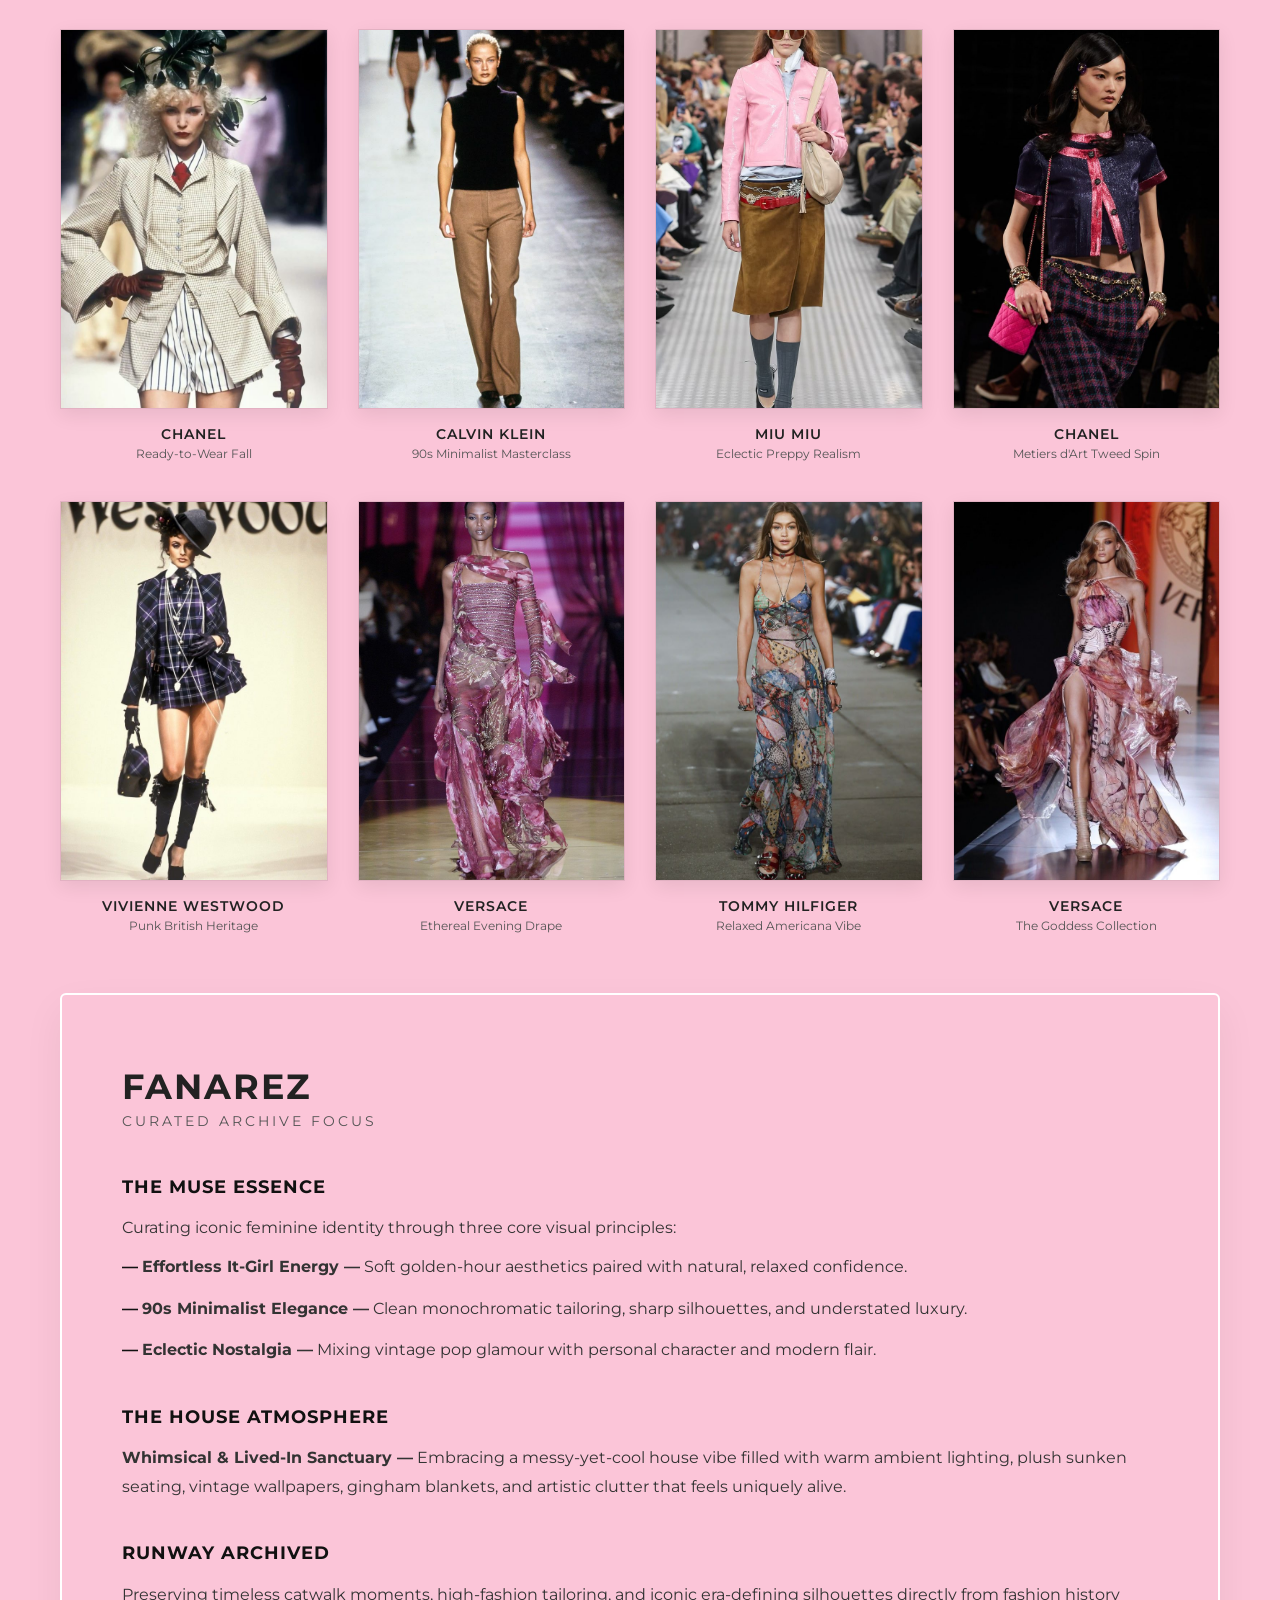
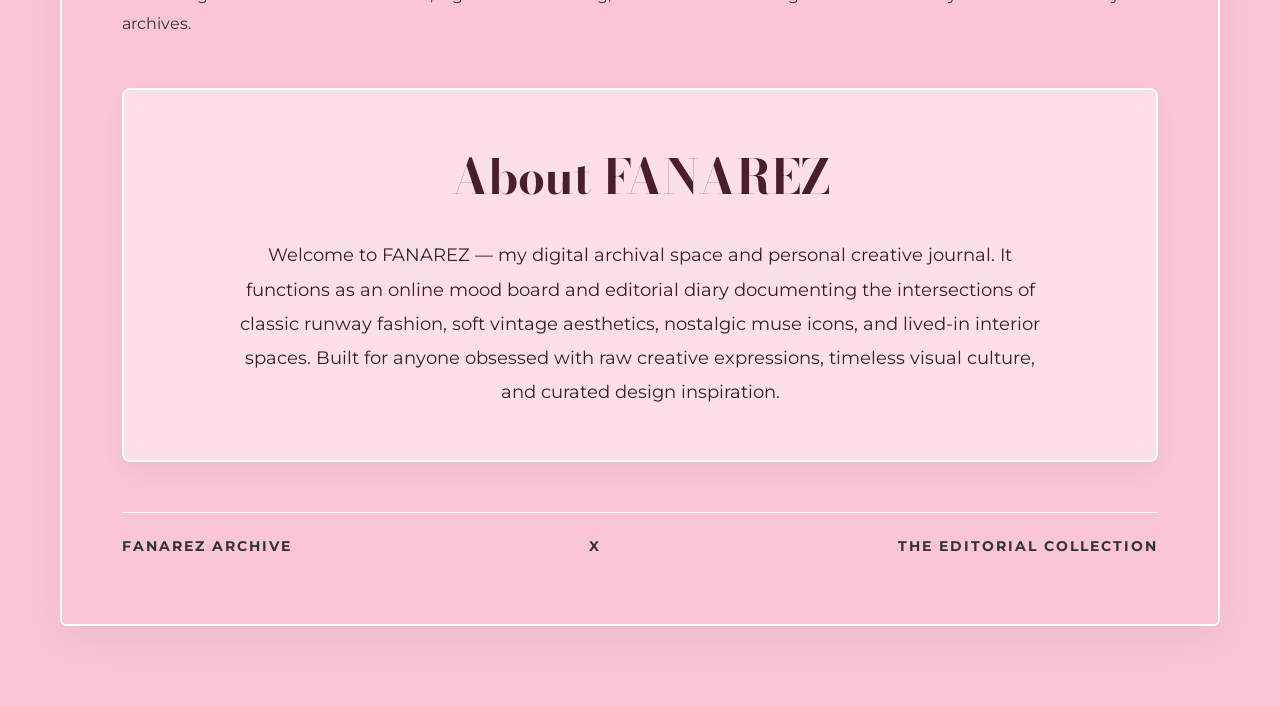
==== commit fa0c0388: "Update index.html" ====
--- a/index.html
+++ b/index.html
@@ -846,9 +846,9 @@
             </div>
         </section>
 
-        <!-- Archive Runway 8-PICTURE ARCADE GRID -->
+        <!-- Runway Archived 8-PICTURE ARCADE GRID -->
         <section class="runway-section" id="runway-section">
-            <h2 class="runway-main-title">Archive Runway</h2>
+            <h2 class="runway-main-title">Runway Archived</h2>
             
             <div class="runway-grid">
                 <!-- Card 1 (31.jpg) -->
@@ -949,9 +949,9 @@
                 <p><strong>Whimsical & Lived-In Sanctuary —</strong> Embracing a messy-yet-cool house vibe filled with warm ambient lighting, plush sunken seating, vintage wallpapers, gingham blankets, and artistic clutter that feels uniquely alive.</p>
             </div>
 
-            <!-- Runway Archive Summary (NO TAGS OR HASHTAGS) -->
+            <!-- Runway Archived Summary (NO TAGS OR HASHTAGS) -->
             <div class="editorial-section-block">
-                <h4>RUNWAY ARCHIVE</h4>
+                <h4>RUNWAY ARCHIVED </h4>
                 <p>Preserving timeless catwalk moments, high-fashion tailoring, and iconic era-defining silhouettes directly from fashion history archives.</p>
             </div>
 
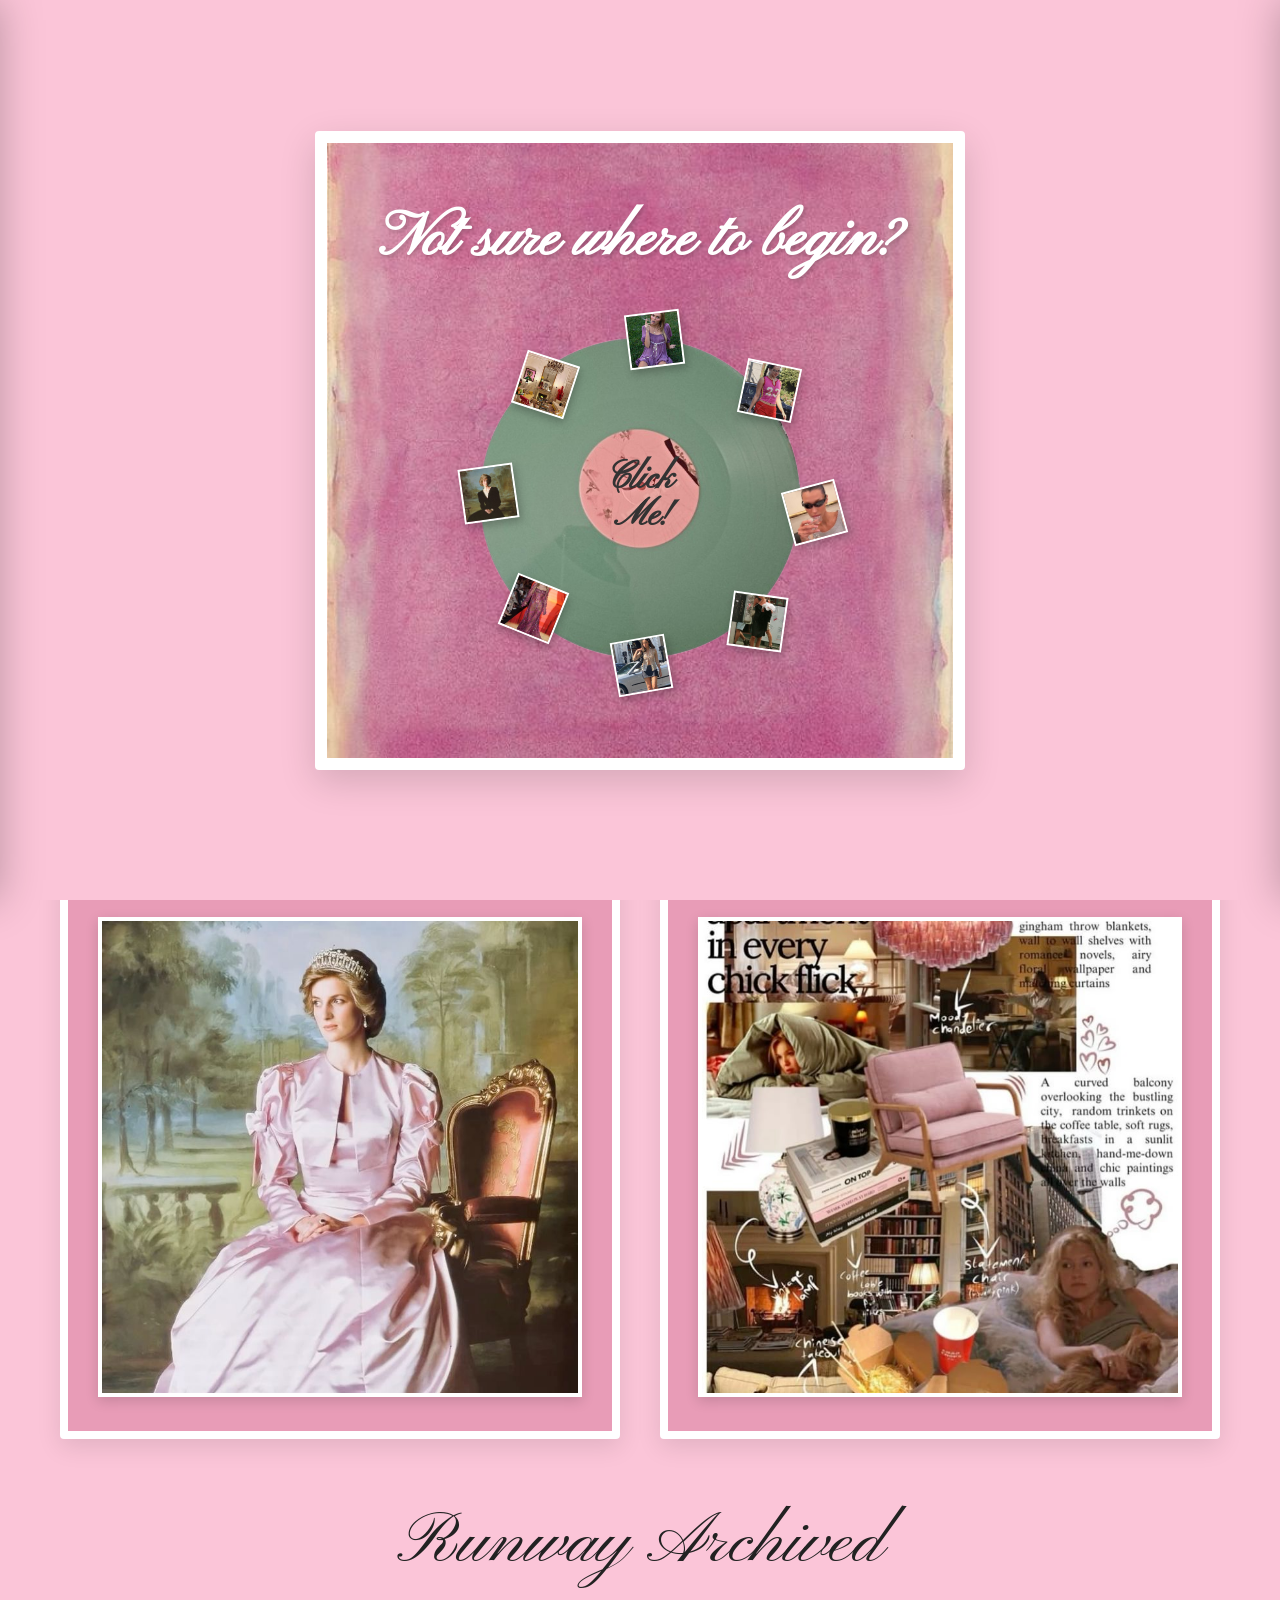
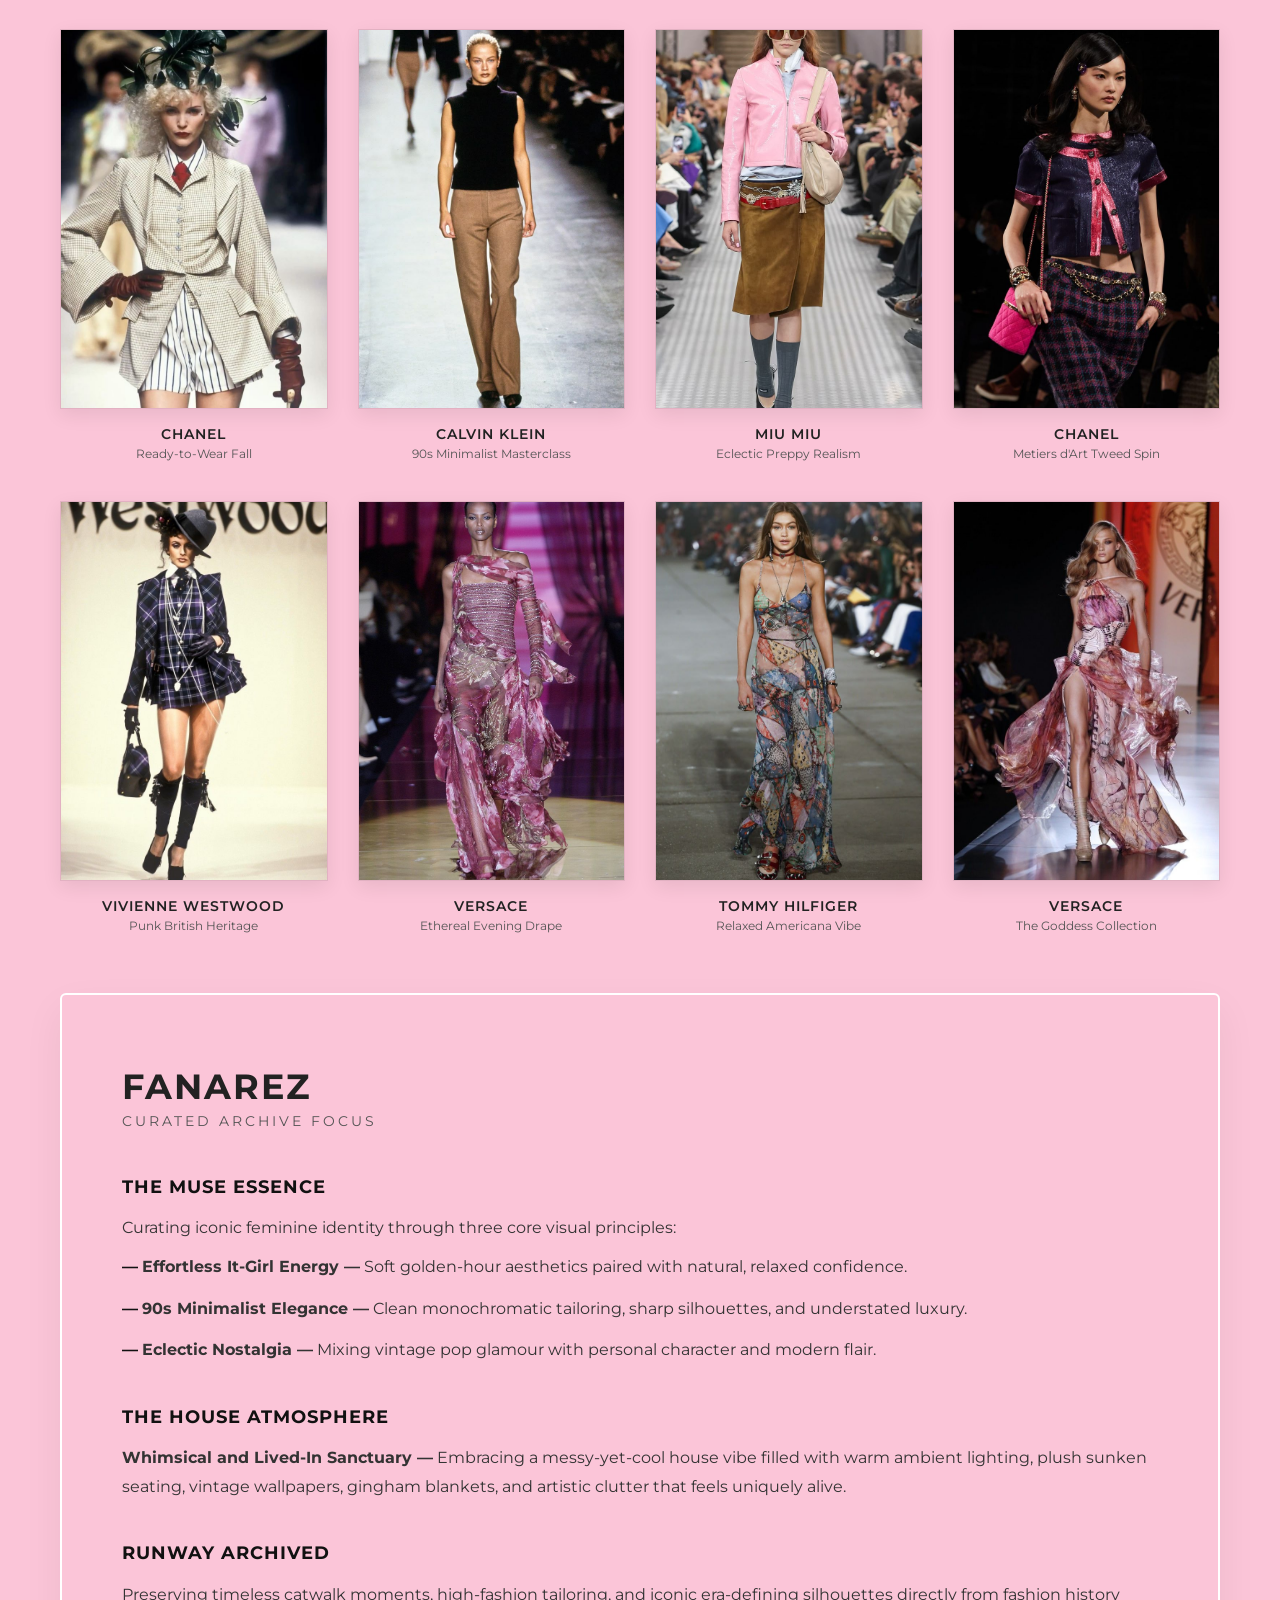
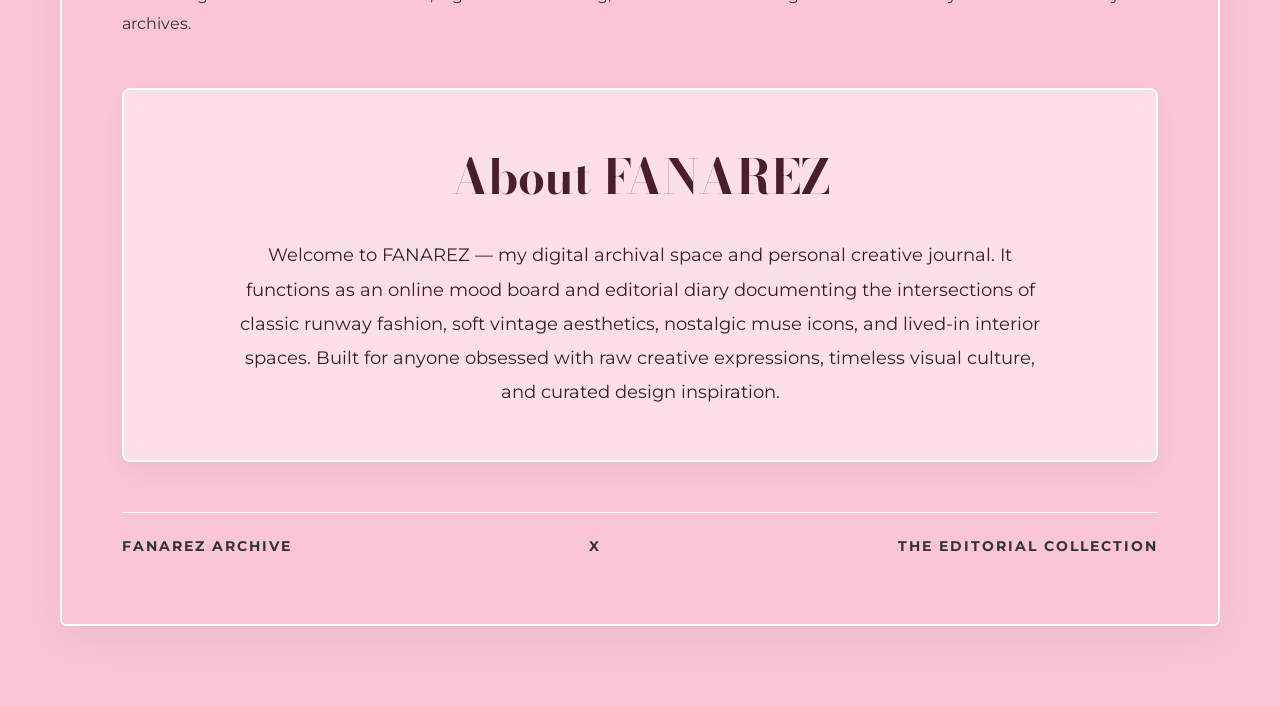
==== commit c61a8a78: "Update index.html" ====
--- a/index.html
+++ b/index.html
@@ -946,7 +946,7 @@
             <!-- House Inspo Summary -->
             <div class="editorial-section-block">
                 <h4>THE HOUSE ATMOSPHERE</h4>
-                <p><strong>Whimsical & Lived-In Sanctuary —</strong> Embracing a messy-yet-cool house vibe filled with warm ambient lighting, plush sunken seating, vintage wallpapers, gingham blankets, and artistic clutter that feels uniquely alive.</p>
+                <p><strong>Whimsical and Lived-In Sanctuary —</strong> Embracing a messy-yet-cool house vibe filled with warm ambient lighting, plush sunken seating, vintage wallpapers, gingham blankets, and artistic clutter that feels uniquely alive.</p>
             </div>
 
             <!-- Runway Archived Summary (NO TAGS OR HASHTAGS) -->
